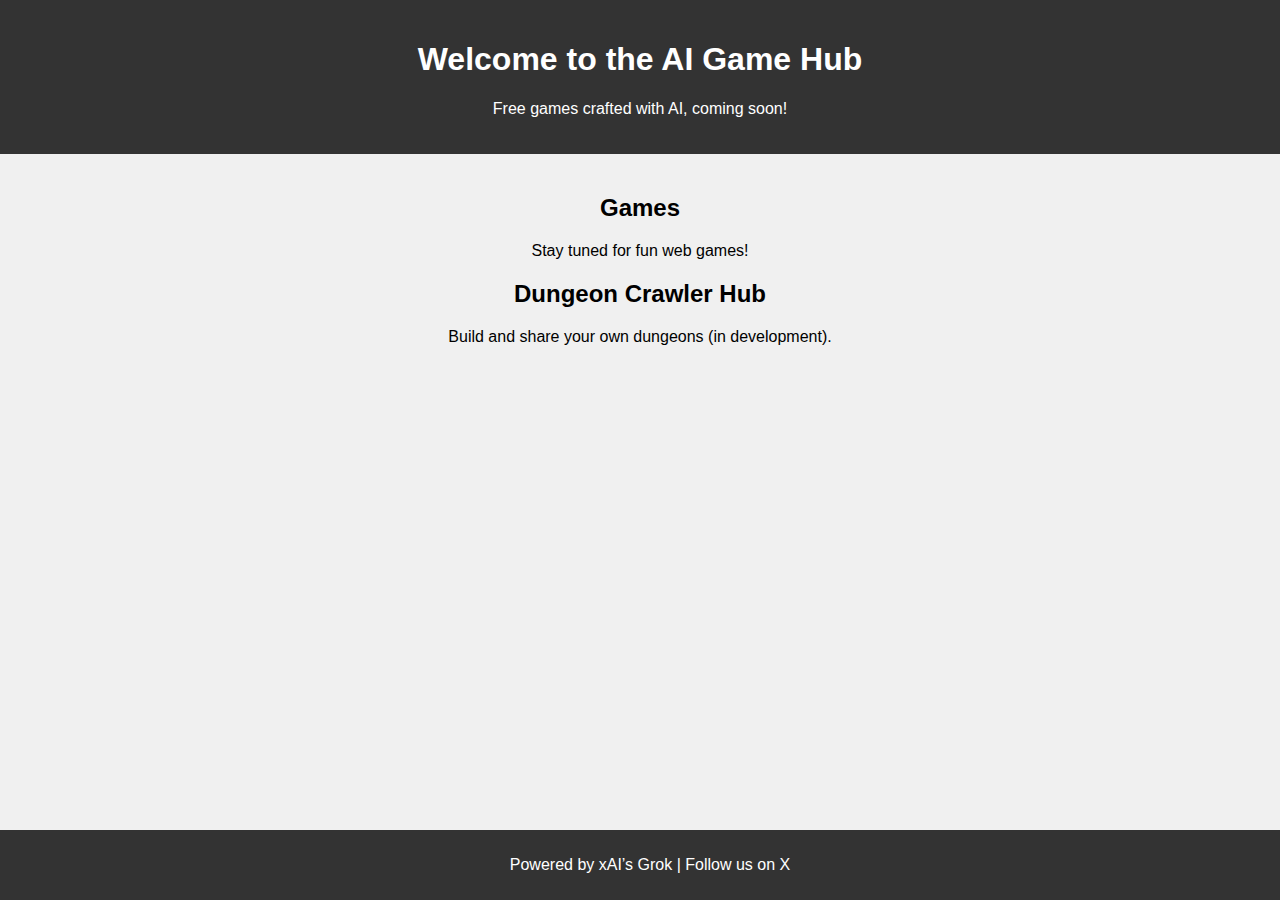
==== index.html @ def1d597 "Initial website setup" ====
<!DOCTYPE html>
<html lang="en">
<head>
    <meta charset="UTF-8">
    <meta name="viewport" content="width=device-width, initial-scale=1.0">
    <title>AI Game Hub</title>
    <link rel="stylesheet" href="styles.css">
</head>
<body>
    <header>
        <h1>Welcome to the AI Game Hub</h1>
        <p>Free games crafted with AI, coming soon!</p>
    </header>
    <main>
        <section id="games">
            <h2>Games</h2>
            <p>Stay tuned for fun web games!</p>
        </section>
        <section id="dungeon-hub">
            <h2>Dungeon Crawler Hub</h2>
            <p>Build and share your own dungeons (in development).</p>
        </section>
    </main>
    <footer>
        <p>Powered by xAI’s Grok | Follow us on X</p>
    </footer>
</body>
</html>
---- styles.css ----
body {
    font-family: Arial, sans-serif;
    margin: 0;
    padding: 0;
    text-align: center;
    background-color: #f0f0f0;
}

header {
    background-color: #333;
    color: white;
    padding: 20px;
}

main {
    padding: 20px;
}

section {
    margin: 20px 0;
}

footer {
    background-color: #333;
    color: white;
    padding: 10px;
    position: fixed;
    bottom: 0;
    width: 100%;
}
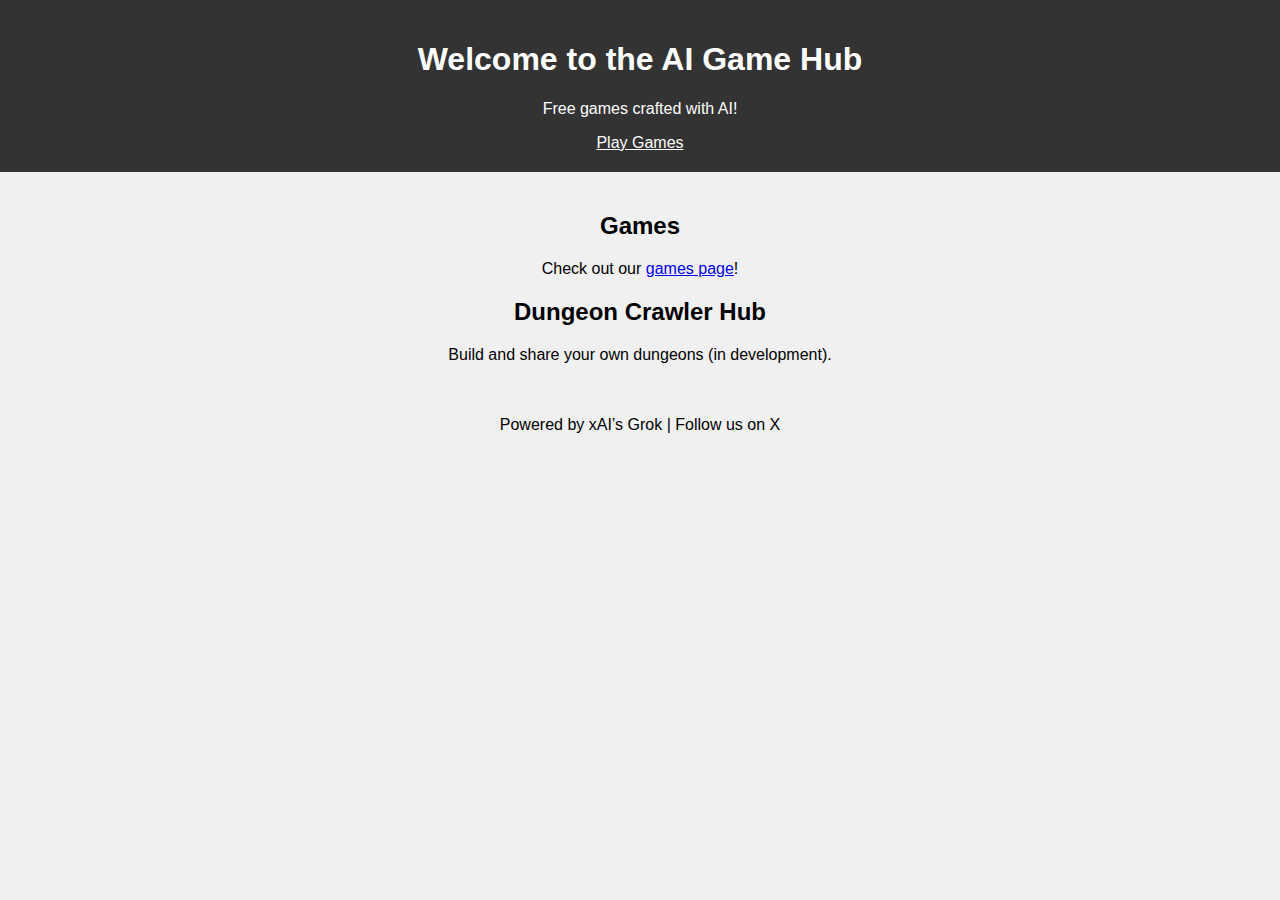
==== commit 6390c855: "Pong and carousel" ====
--- a/index.html
+++ b/index.html
@@ -9,12 +9,13 @@
 <body>
     <header>
         <h1>Welcome to the AI Game Hub</h1>
-        <p>Free games crafted with AI, coming soon!</p>
+        <p>Free games crafted with AI!</p>
+        <nav><a href="games.html">Play Games</a></nav>
     </header>
     <main>
         <section id="games">
             <h2>Games</h2>
-            <p>Stay tuned for fun web games!</p>
+            <p>Check out our <a href="games.html">games page</a>!</p>
         </section>
         <section id="dungeon-hub">
             <h2>Dungeon Crawler Hub</h2>
--- a/styles.css
+++ b/styles.css
@@ -12,19 +12,90 @@
     padding: 20px;
 }
 
+nav a {
+    color: white;
+    margin: 0 10px;
+}
+
 main {
     padding: 20px;
 }
 
-section {
-    margin: 20px 0;
+/* Game Grid */
+.game-grid {
+    display: grid;
+    grid-template-columns: repeat(auto-fit, minmax(200px, 1fr));
+    gap: 20px;
+    max-width: 1200px;
+    margin: 0 auto;
 }
 
-footer {
-    background-color: #333;
+.game-tile {
+    background-color: #fff;
+    border: 2px solid #333;
+    border-radius: 8px;
+    padding: 10px;
+    cursor: pointer;
+    transition: transform 0.2s;
+}
+
+.game-tile:hover {
+    transform: scale(1.05);
+}
+
+.game-placeholder {
+    width: 100%;
+    height: 120px;
+    background-color: #ccc;
+    border: 1px dashed #666;
+    margin-bottom: 10px;
+}
+
+h3 {
+    margin: 0;
+    font-size: 1.2em;
+    color: #333;
+}
+
+/* Game Focus Overlay */
+.game-focus {
+    position: fixed;
+    top: 0;
+    left: 0;
+    width: 100%;
+    height: 100%;
+    background-color: rgba(0, 0, 0, 0.8);
+    display: flex;
+    justify-content: center;
+    align-items: center;
+    z-index: 1000;
+}
+
+.game-content {
+    background-color: #fff;
+    padding: 20px;
+    border-radius: 8px;
+    max-width: 900px;
+    width: 90%;
+    position: relative;
+}
+
+#close-focus {
+    position: absolute;
+    top: 10px;
+    right: 10px;
+    background-color: #f44336;
     color: white;
-    padding: 10px;
-    position: fixed;
-    bottom: 0;
-    width: 100%;
+    border: none;
+    padding: 5px 10px;
+    border-radius: 4px;
+    cursor: pointer;
+}
+
+#pongCanvas {
+    border: 1px solid #333;
+}
+
+.hidden {
+    display: none;
 }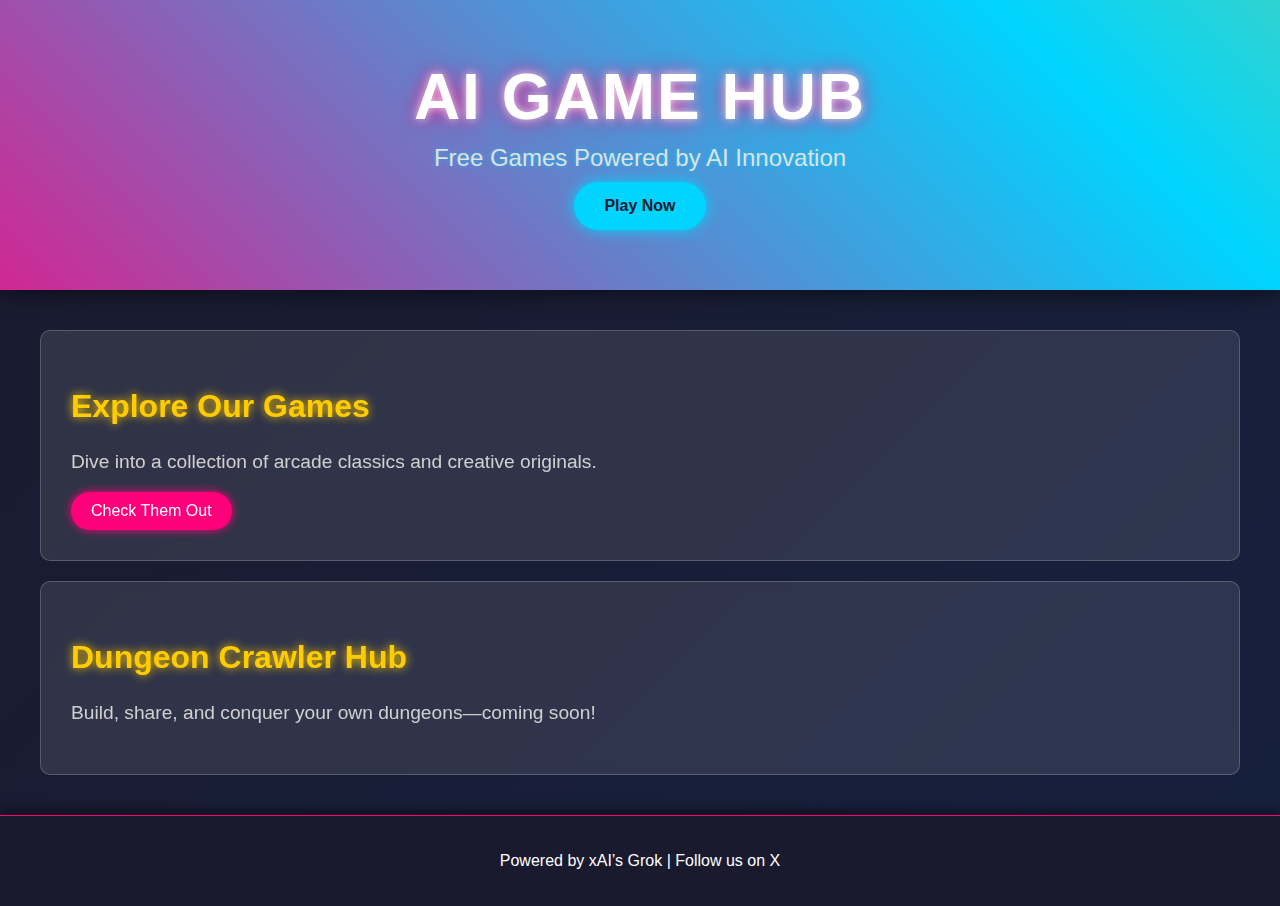
==== commit 58acef2d: "styles update" ====
--- a/index.html
+++ b/index.html
@@ -4,22 +4,25 @@
     <meta charset="UTF-8">
     <meta name="viewport" content="width=device-width, initial-scale=1.0">
     <title>AI Game Hub</title>
-    <link rel="stylesheet" href="styles.css">
+    <link rel="stylesheet" href="/styles.css">
 </head>
 <body>
-    <header>
-        <h1>Welcome to the AI Game Hub</h1>
-        <p>Free games crafted with AI!</p>
-        <nav><a href="games.html">Play Games</a></nav>
+    <header class="hero">
+        <h1>AI Game Hub</h1>
+        <p class="tagline">Free Games Powered by AI Innovation</p>
+        <nav>
+            <a href="/games.html" class="btn">Play Now</a>
+        </nav>
     </header>
     <main>
-        <section id="games">
-            <h2>Games</h2>
-            <p>Check out our <a href="games.html">games page</a>!</p>
+        <section id="games" class="highlight">
+            <h2>Explore Our Games</h2>
+            <p>Dive into a collection of arcade classics and creative originals.</p>
+            <a href="/games.html" class="btn secondary">Check Them Out</a>
         </section>
-        <section id="dungeon-hub">
+        <section id="dungeon-hub" class="highlight">
             <h2>Dungeon Crawler Hub</h2>
-            <p>Build and share your own dungeons (in development).</p>
+            <p>Build, share, and conquer your own dungeons—coming soon!</p>
         </section>
     </main>
     <footer>
--- a/styles.css
+++ b/styles.css
@@ -1,27 +1,130 @@
+/* Reset and Base Styles */
 body {
-    font-family: Arial, sans-serif;
+    font-family: 'Arial', sans-serif;
     margin: 0;
     padding: 0;
-    text-align: center;
-    background-color: #f0f0f0;
+    background: linear-gradient(135deg, #1a1a2e, #16213e); /* Dark gradient background */
+    color: #fff;
+    overflow-x: hidden;
 }
 
-header {
-    background-color: #333;
-    color: white;
-    padding: 20px;
+/* Hero Header */
+.hero {
+    position: relative;
+    text-align: center;
+    padding: 60px 20px;
+    background: linear-gradient(45deg, #ff007a, #00d4ff, #ffcc00); /* Vibrant gradient */
+    background-size: 200% 200%;
+    animation: gradientShift 10s ease infinite; /* Animated gradient */
+    box-shadow: 0 4px 20px rgba(0, 0, 0, 0.5);
 }
 
-nav a {
-    color: white;
-    margin: 0 10px;
+.hero h1 {
+    font-size: 4em;
+    margin: 0;
+    text-transform: uppercase;
+    letter-spacing: 2px;
+    text-shadow: 0 0 10px rgba(255, 255, 255, 0.8), 0 0 20px #ff007a; /* Neon glow */
+    animation: pulse 2s infinite; /* Subtle pulse effect */
 }
 
-main {
-    padding: 20px;
+.tagline {
+    font-size: 1.5em;
+    margin: 10px 0;
+    color: #e0e0e0;
+    text-shadow: 0 0 5px rgba(0, 212, 255, 0.7);
 }
 
-/* Game Grid */
+/* Navigation Button */
+nav .btn {
+    display: inline-block;
+    padding: 15px 30px;
+    background: #00d4ff;
+    color: #1a1a2e;
+    text-decoration: none;
+    font-weight: bold;
+    border-radius: 25px;
+    transition: transform 0.3s, box-shadow 0.3s;
+    box-shadow: 0 0 15px #00d4ff;
+}
+
+nav .btn:hover {
+    transform: scale(1.1);
+    box-shadow: 0 0 25px #00d4ff, 0 0 50px #00d4ff;
+}
+
+/* Main Sections */
+main {
+    max-width: 1200px;
+    margin: 40px auto;
+    padding: 0 20px;
+}
+
+.highlight {
+    background: rgba(255, 255, 255, 0.1);
+    padding: 30px;
+    margin: 20px 0;
+    border-radius: 10px;
+    border: 1px solid rgba(255, 255, 255, 0.2);
+    backdrop-filter: blur(5px); /* Glassmorphism effect */
+    transition: transform 0.3s;
+}
+
+.highlight:hover {
+    transform: translateY(-5px);
+    box-shadow: 0 10px 20px rgba(0, 0, 0, 0.3);
+}
+
+.highlight h2 {
+    font-size: 2em;
+    color: #ffcc00;
+    text-shadow: 0 0 10px #ffcc00;
+}
+
+.highlight p {
+    font-size: 1.2em;
+    color: #d0d0d0;
+}
+
+.btn.secondary {
+    display: inline-block;
+    padding: 10px 20px;
+    background: #ff007a;
+    color: #fff;
+    text-decoration: none;
+    border-radius: 20px;
+    box-shadow: 0 0 10px #ff007a;
+    transition: transform 0.3s;
+}
+
+.btn.secondary:hover {
+    transform: scale(1.05);
+    box-shadow: 0 0 20px #ff007a;
+}
+
+/* Footer */
+footer {
+    background: #1a1a2e;
+    padding: 20px;
+    text-align: center;
+    border-top: 1px solid #ff007a;
+    box-shadow: 0 -4px 10px rgba(0, 0, 0, 0.5);
+}
+
+/* Animations */
+@keyframes gradientShift {
+    0% { background-position: 0% 0%; }
+    50% { background-position: 100% 100%; }
+    100% { background-position: 0% 0%; }
+}
+
+@keyframes pulse {
+    0% { transform: scale(1); }
+    50% { transform: scale(1.05); }
+    100% { transform: scale(1); }
+}
+
+/* Game Grid (unchanged from before) */
 .game-grid {
     display: grid;
     grid-template-columns: repeat(auto-fit, minmax(200px, 1fr));
@@ -31,8 +134,8 @@
 }
 
 .game-tile {
-    background-color: #fff;
-    border: 2px solid #333;
+    background-color: rgba(255, 255, 255, 0.1);
+    border: 2px solid #ff007a;
     border-radius: 8px;
     padding: 10px;
     cursor: pointer;
@@ -41,61 +144,28 @@
 
 .game-tile:hover {
     transform: scale(1.05);
+    box-shadow: 0 0 15px #ff007a;
 }
 
 .game-placeholder {
     width: 100%;
     height: 120px;
-    background-color: #ccc;
-    border: 1px dashed #666;
+    background: linear-gradient(90deg, #00d4ff, #ffcc00);
+    border: 1px dashed #fff;
     margin-bottom: 10px;
 }
 
-h3 {
+.game-tile h3 {
     margin: 0;
     font-size: 1.2em;
-    color: #333;
+    color: #fff;
+    text-shadow: 0 0 5px #00d4ff;
 }
 
-/* Game Focus Overlay */
+/* Game Focus Overlay (unchanged) */
 .game-focus {
     position: fixed;
     top: 0;
     left: 0;
     width: 100%;
-    height: 100%;
-    background-color: rgba(0, 0, 0, 0.8);
-    display: flex;
-    justify-content: center;
-    align-items: center;
-    z-index: 1000;
-}
-
-.game-content {
-    background-color: #fff;
-    padding: 20px;
-    border-radius: 8px;
-    max-width: 900px;
-    width: 90%;
-    position: relative;
-}
-
-#close-focus {
-    position: absolute;
-    top: 10px;
-    right: 10px;
-    background-color: #f44336;
-    color: white;
-    border: none;
-    padding: 5px 10px;
-    border-radius: 4px;
-    cursor: pointer;
-}
-
-#pongCanvas {
-    border: 1px solid #333;
-}
-
-.hidden {
-    display: none;
-}+    height: 100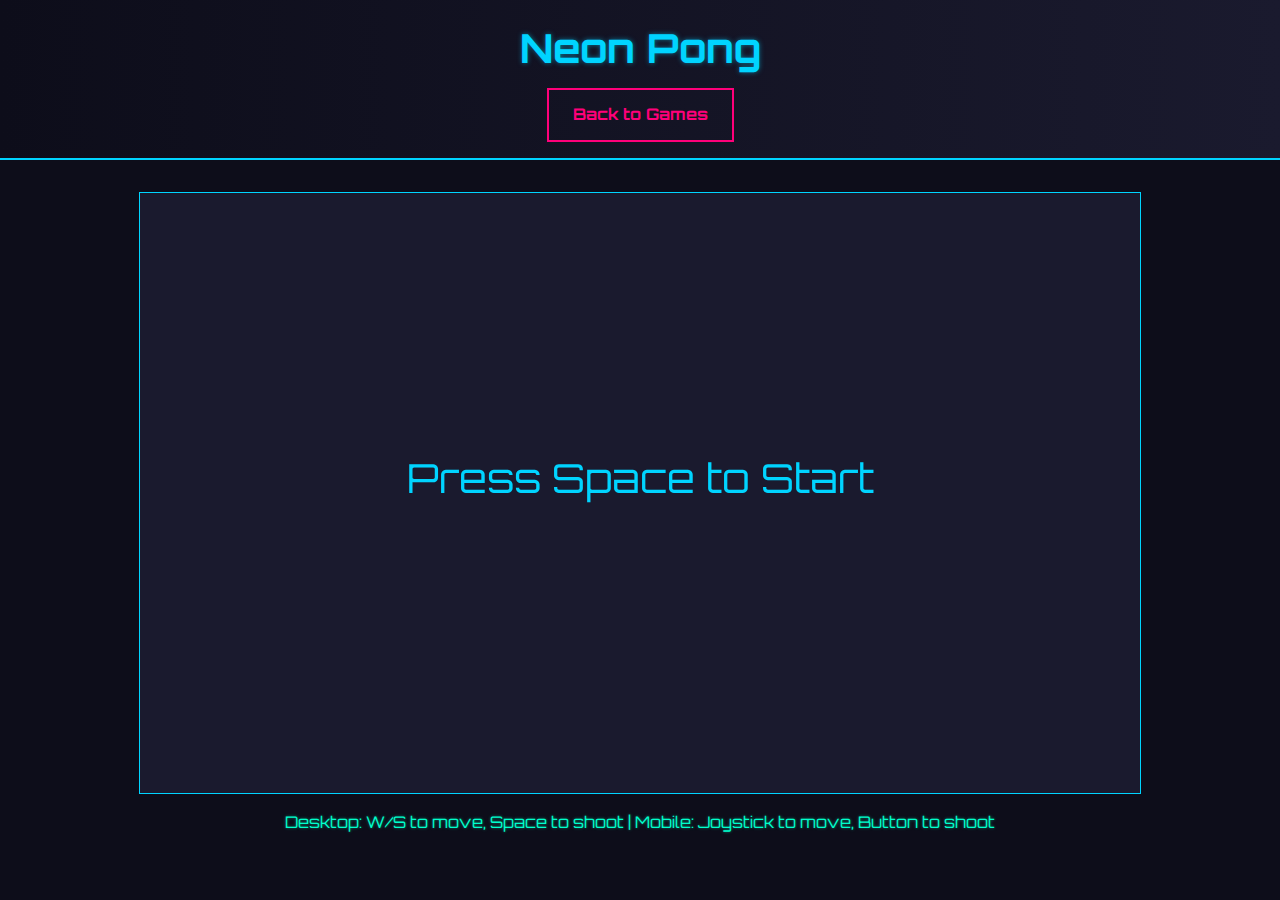
==== commit 9127487a: "joystick fix" ====
--- a/index.html
+++ b/index.html
@@ -3,30 +3,27 @@
 <head>
     <meta charset="UTF-8">
     <meta name="viewport" content="width=device-width, initial-scale=1.0">
-    <title>AI Game Hub</title>
+    <title>Neon Pong - AI Game Hub</title>
     <link rel="stylesheet" href="/styles.css">
+    <link href="https://fonts.googleapis.com/css2?family=Orbitron:wght@400;700&display=swap" rel="stylesheet">
 </head>
 <body>
-    <header class="hero">
-        <h1>AI Game Hub</h1>
-        <p class="tagline">Free Games Powered by AI Innovation</p>
-        <nav>
-            <a href="/games.html" class="btn">Play Now</a>
-        </nav>
+    <header>
+        <h1>Neon Pong</h1>
+        <nav><a href="/games.html" class="btn">Back to Games</a></nav>
     </header>
     <main>
-        <section id="games" class="highlight">
-            <h2>Explore Our Games</h2>
-            <p>Dive into a collection of arcade classics and creative originals.</p>
-            <a href="/games.html" class="btn secondary">Check Them Out</a>
-        </section>
-        <section id="dungeon-hub" class="highlight">
-            <h2>Dungeon Crawler Hub</h2>
-            <p>Build, share, and conquer your own dungeons—coming soon!</p>
+        <section class="game-container">
+            <canvas id="pongCanvas" width="1000" height="600"></canvas> <!-- Wider canvas -->
+            <p id="game-instructions">Desktop: W/S to move, Space to shoot | Mobile: Joystick to move, Button to shoot</p>
+            <div id="mobile-controls" class="mobile-controls">
+                <div id="joystick" class="joystick">
+                    <div id="stick" class="stick"></div>
+                </div>
+                <button id="shoot-button" class="shoot-button">Shoot</button>
+            </div>
         </section>
     </main>
-    <footer>
-        <p>Powered by xAI’s Grok | Follow us on X</p>
-    </footer>
+    <script src="/pong.js"></script>
 </body>
 </html>--- a/styles.css
+++ b/styles.css
@@ -1,171 +1,207 @@
-/* Reset and Base Styles */
-body {
-    font-family: 'Arial', sans-serif;
+* {
     margin: 0;
     padding: 0;
-    background: linear-gradient(135deg, #1a1a2e, #16213e); /* Dark gradient background */
-    color: #fff;
-    overflow-x: hidden;
-}
-
-/* Hero Header */
+    box-sizing: border-box;
+}
+
+body {
+    font-family: 'Orbitron', sans-serif;
+    background-color: #0d0d1a; /* Deep black-blue */
+    color: #e6e6e6; /* Light gray for text */
+    line-height: 1.6;
+}
+
+header {
+    background: linear-gradient(90deg, #0d0d1a, #1a1a2e);
+    padding: 1rem;
+    text-align: center;
+    border-bottom: 2px solid #00d4ff; /* Neon cyan accent */
+}
+
+h1 {
+    font-size: 2.5rem;
+    color: #00d4ff; /* Neon cyan */
+    text-shadow: 0 0 5px rgba(0, 212, 255, 0.5);
+}
+
+nav {
+    margin-top: 0.5rem;
+}
+
+.btn {
+    display: inline-block;
+    padding: 0.75rem 1.5rem;
+    background: transparent;
+    border: 2px solid #ff007a; /* Neon magenta */
+    color: #ff007a;
+    text-decoration: none;
+    font-weight: 700;
+    transition: all 0.3s ease;
+}
+
+.btn:hover {
+    background: #ff007a;
+    color: #0d0d1a;
+    box-shadow: 0 0 10px rgba(255, 0, 122, 0.7);
+}
+
 .hero {
-    position: relative;
     text-align: center;
-    padding: 60px 20px;
-    background: linear-gradient(45deg, #ff007a, #00d4ff, #ffcc00); /* Vibrant gradient */
-    background-size: 200% 200%;
-    animation: gradientShift 10s ease infinite; /* Animated gradient */
-    box-shadow: 0 4px 20px rgba(0, 0, 0, 0.5);
-}
-
-.hero h1 {
-    font-size: 4em;
-    margin: 0;
-    text-transform: uppercase;
-    letter-spacing: 2px;
-    text-shadow: 0 0 10px rgba(255, 255, 255, 0.8), 0 0 20px #ff007a; /* Neon glow */
-    animation: pulse 2s infinite; /* Subtle pulse effect */
+    padding: 4rem 2rem;
+    background: radial-gradient(circle, #1a1a2e, #0d0d1a);
 }
 
 .tagline {
-    font-size: 1.5em;
-    margin: 10px 0;
-    color: #e0e0e0;
-    text-shadow: 0 0 5px rgba(0, 212, 255, 0.7);
-}
-
-/* Navigation Button */
-nav .btn {
-    display: inline-block;
-    padding: 15px 30px;
-    background: #00d4ff;
-    color: #1a1a2e;
-    text-decoration: none;
-    font-weight: bold;
-    border-radius: 25px;
-    transition: transform 0.3s, box-shadow 0.3s;
-    box-shadow: 0 0 15px #00d4ff;
-}
-
-nav .btn:hover {
-    transform: scale(1.1);
-    box-shadow: 0 0 25px #00d4ff, 0 0 50px #00d4ff;
-}
-
-/* Main Sections */
-main {
-    max-width: 1200px;
-    margin: 40px auto;
-    padding: 0 20px;
-}
-
-.highlight {
-    background: rgba(255, 255, 255, 0.1);
-    padding: 30px;
-    margin: 20px 0;
-    border-radius: 10px;
-    border: 1px solid rgba(255, 255, 255, 0.2);
-    backdrop-filter: blur(5px); /* Glassmorphism effect */
-    transition: transform 0.3s;
-}
-
-.highlight:hover {
-    transform: translateY(-5px);
-    box-shadow: 0 10px 20px rgba(0, 0, 0, 0.3);
-}
-
-.highlight h2 {
-    font-size: 2em;
-    color: #ffcc00;
-    text-shadow: 0 0 10px #ffcc00;
-}
-
-.highlight p {
-    font-size: 1.2em;
-    color: #d0d0d0;
-}
-
-.btn.secondary {
-    display: inline-block;
-    padding: 10px 20px;
-    background: #ff007a;
-    color: #fff;
-    text-decoration: none;
-    border-radius: 20px;
-    box-shadow: 0 0 10px #ff007a;
-    transition: transform 0.3s;
-}
-
-.btn.secondary:hover {
-    transform: scale(1.05);
-    box-shadow: 0 0 20px #ff007a;
-}
-
-/* Footer */
-footer {
-    background: #1a1a2e;
-    padding: 20px;
-    text-align: center;
-    border-top: 1px solid #ff007a;
-    box-shadow: 0 -4px 10px rgba(0, 0, 0, 0.5);
-}
-
-/* Animations */
-@keyframes gradientShift {
-    0% { background-position: 0% 0%; }
-    50% { background-position: 100% 100%; }
-    100% { background-position: 0% 0%; }
-}
-
-@keyframes pulse {
-    0% { transform: scale(1); }
-    50% { transform: scale(1.05); }
-    100% { transform: scale(1); }
-}
-
-/* Game Grid (unchanged from before) */
+    font-size: 1.2rem;
+    color: #00ffcc; /* Neon teal */
+    text-shadow: 0 0 3px rgba(0, 255, 204, 0.5);
+}
+
 .game-grid {
     display: grid;
     grid-template-columns: repeat(auto-fit, minmax(200px, 1fr));
-    gap: 20px;
-    max-width: 1200px;
-    margin: 0 auto;
+    gap: 1rem;
+    padding: 2rem;
 }
 
 .game-tile {
-    background-color: rgba(255, 255, 255, 0.1);
-    border: 2px solid #ff007a;
-    border-radius: 8px;
-    padding: 10px;
-    cursor: pointer;
-    transition: transform 0.2s;
+    background: #1a1a2e; /* Darker tile */
+    padding: 1rem;
+    text-align: center;
+    border: 1px solid #00d4ff;
+    transition: transform 0.3s ease, box-shadow 0.3s ease;
+    text-decoration: none;
+    color: #e6e6e6;
 }
 
 .game-tile:hover {
     transform: scale(1.05);
-    box-shadow: 0 0 15px #ff007a;
+    box-shadow: 0 0 15px rgba(0, 212, 255, 0.5);
 }
 
 .game-placeholder {
     width: 100%;
     height: 120px;
-    background: linear-gradient(90deg, #00d4ff, #ffcc00);
-    border: 1px dashed #fff;
-    margin-bottom: 10px;
-}
-
-.game-tile h3 {
-    margin: 0;
-    font-size: 1.2em;
+    background: linear-gradient(45deg, #00d4ff, #ff007a);
+    opacity: 0.2;
+    margin-bottom: 0.5rem;
+}
+
+h3 {
+    font-size: 1.2rem;
+    color: #ff007a; /* Neon magenta */
+}
+
+.game-container {
+    display: flex;
+    flex-direction: column;
+    align-items: center;
+    padding: 2rem;
+    background: #0d0d1a;
+}
+
+#pongCanvas {
+    border: 1px solid #00d4ff;
+    background: #1a1a2e;
+}
+
+#game-instructions {
+    margin-top: 1rem;
+    font-size: 1rem;
+    color: #00ffcc;
+    text-shadow: 0 0 3px rgba(0, 255, 204, 0.5);
+}
+
+/* Mobile Adjustments */
+@media (max-width: 800px) {
+    #pongCanvas {
+        width: 100%;
+        height: auto;
+        max-width: 800px;
+        max-height: 600px;
+        aspect-ratio: 4 / 3;
+    }
+
+    .game-grid {
+        grid-template-columns: repeat(auto-fit, minmax(150px, 1fr));
+    }
+
+    .game-tile {
+        padding: 0.5rem;
+    }
+
+    .game-placeholder {
+        height: 90px;
+    }
+
+    h1 {
+        font-size: 2rem;
+    }
+
+    .tagline {
+        font-size: 1rem;
+    }
+
+    .btn {
+        padding: 0.5rem 1rem;
+    }
+
+    .game-container {
+        padding: 1rem;
+    }
+}
+
+.mobile-controls {
+    display: none; /* Hidden on desktop by default */
+    flex-direction: row;
+    justify-content: space-around;
+    align-items: center;
+    width: 100%;
+    max-width: 800px;
+    padding: 1rem;
+}
+
+.joystick {
+    width: 80px;
+    height: 80px;
+    background: linear-gradient(135deg, #333, #555); /* Dark gray to white-gray */
+    border-radius: 50%;
+    position: relative;
+    box-shadow: inset 0 0 10px rgba(0, 0, 0, 0.8), 0 0 5px rgba(0, 0, 0, 0.5); /* 3D effect */
+}
+
+.stick {
+    width: 40px;
+    height: 40px;
+    background: #000; /* Black stick */
+    border-radius: 50%;
+    position: absolute;
+    top: 50%;
+    left: 50%;
+    transform: translate(-50%, -50%);
+    transition: transform 0.1s ease;
+}
+
+.shoot-button {
+    width: 80px;
+    height: 80px;
+    background: linear-gradient(135deg, #333, #555);
+    border: none;
+    border-radius: 50%;
     color: #fff;
-    text-shadow: 0 0 5px #00d4ff;
-}
-
-/* Game Focus Overlay (unchanged) */
-.game-focus {
-    position: fixed;
-    top: 0;
-    left: 0;
-    width: 100%;
-    height: 100+    font-family: 'Orbitron', sans-serif;
+    font-size: 1rem;
+    box-shadow: inset 0 0 10px rgba(0, 0, 0, 0.8), 0 0 5px rgba(0, 0, 0, 0.5);
+    cursor: pointer;
+}
+
+.shoot-button:active {
+    background: linear-gradient(135deg, #555, #777);
+    box-shadow: inset 0 0 15px rgba(0, 0, 0, 0.9);
+}
+
+@media (max-width: 800px) {
+    .mobile-controls {
+        display: flex;
+    }
+}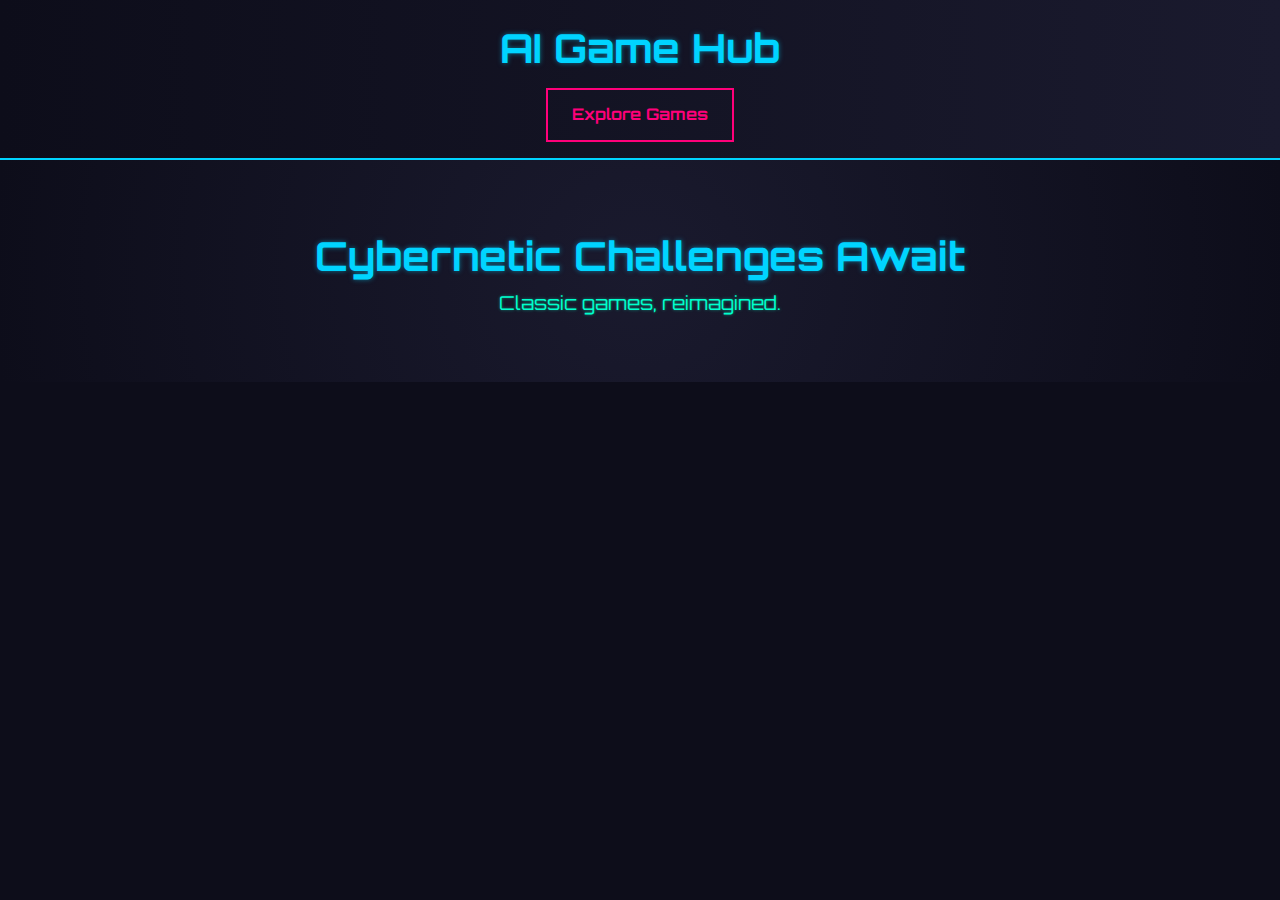
==== commit 8df37733: "more fixes" ====
--- a/index.html
+++ b/index.html
@@ -3,27 +3,20 @@
 <head>
     <meta charset="UTF-8">
     <meta name="viewport" content="width=device-width, initial-scale=1.0">
-    <title>Neon Pong - AI Game Hub</title>
+    <title>AI Game Hub</title>
     <link rel="stylesheet" href="/styles.css">
     <link href="https://fonts.googleapis.com/css2?family=Orbitron:wght@400;700&display=swap" rel="stylesheet">
 </head>
 <body>
     <header>
-        <h1>Neon Pong</h1>
-        <nav><a href="/games.html" class="btn">Back to Games</a></nav>
+        <h1>AI Game Hub</h1>
+        <nav><a href="/games.html" class="btn">Explore Games</a></nav>
     </header>
     <main>
-        <section class="game-container">
-            <canvas id="pongCanvas" width="1000" height="600"></canvas> <!-- Wider canvas -->
-            <p id="game-instructions">Desktop: W/S to move, Space to shoot | Mobile: Joystick to move, Button to shoot</p>
-            <div id="mobile-controls" class="mobile-controls">
-                <div id="joystick" class="joystick">
-                    <div id="stick" class="stick"></div>
-                </div>
-                <button id="shoot-button" class="shoot-button">Shoot</button>
-            </div>
+        <section class="hero">
+            <h1>Cybernetic Challenges Await</h1>
+            <p class="tagline">Classic games, reimagined.</p>
         </section>
     </main>
-    <script src="/pong.js"></script>
 </body>
 </html>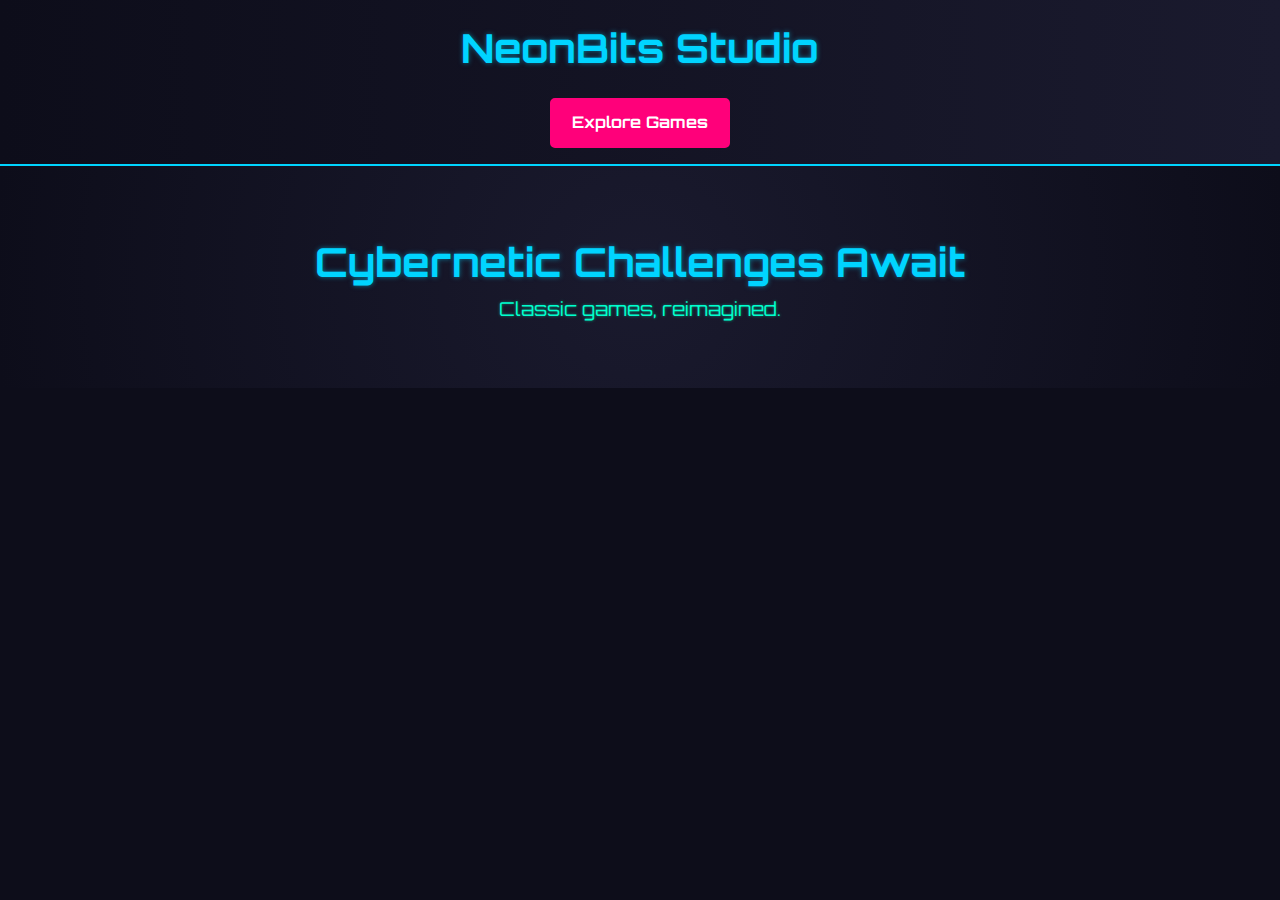
==== commit 09e9ade1: "neonbits more" ====
--- a/index.html
+++ b/index.html
@@ -3,13 +3,13 @@
 <head>
     <meta charset="UTF-8">
     <meta name="viewport" content="width=device-width, initial-scale=1.0">
-    <title>AI Game Hub</title>
+    <title>NeonBits Studio</title>
     <link rel="stylesheet" href="/styles.css">
     <link href="https://fonts.googleapis.com/css2?family=Orbitron:wght@400;700&display=swap" rel="stylesheet">
 </head>
 <body>
     <header>
-        <h1>AI Game Hub</h1>
+        <h1>NeonBits Studio</h1>
         <nav><a href="/games.html" class="btn">Explore Games</a></nav>
     </header>
     <main>
--- a/styles.css
+++ b/styles.css
@@ -204,4 +204,45 @@
     .mobile-controls {
         display: flex;
     }
+}
+
+.game-grid {
+    display: grid;
+    grid-template-columns: repeat(auto-fit, minmax(300px, 1fr));
+    gap: 20px;
+    padding: 20px;
+}
+
+.game-card {
+    background: #2a2a4e;
+    border: 2px solid #00d4ff;
+    border-radius: 10px;
+    padding: 20px;
+    text-align: center;
+    transition: transform 0.3s;
+}
+
+.game-card:hover {
+    transform: scale(1.05);
+}
+
+.game-screenshot {
+    width: 100%;
+    height: auto;
+    border-radius: 5px;
+    margin-bottom: 10px;
+}
+
+.btn {
+    display: inline-block;
+    padding: 10px 20px;
+    background: #ff007a;
+    color: #fff;
+    text-decoration: none;
+    border-radius: 5px;
+    margin-top: 10px;
+}
+
+.btn:hover {
+    background: #00d4ff;
 }